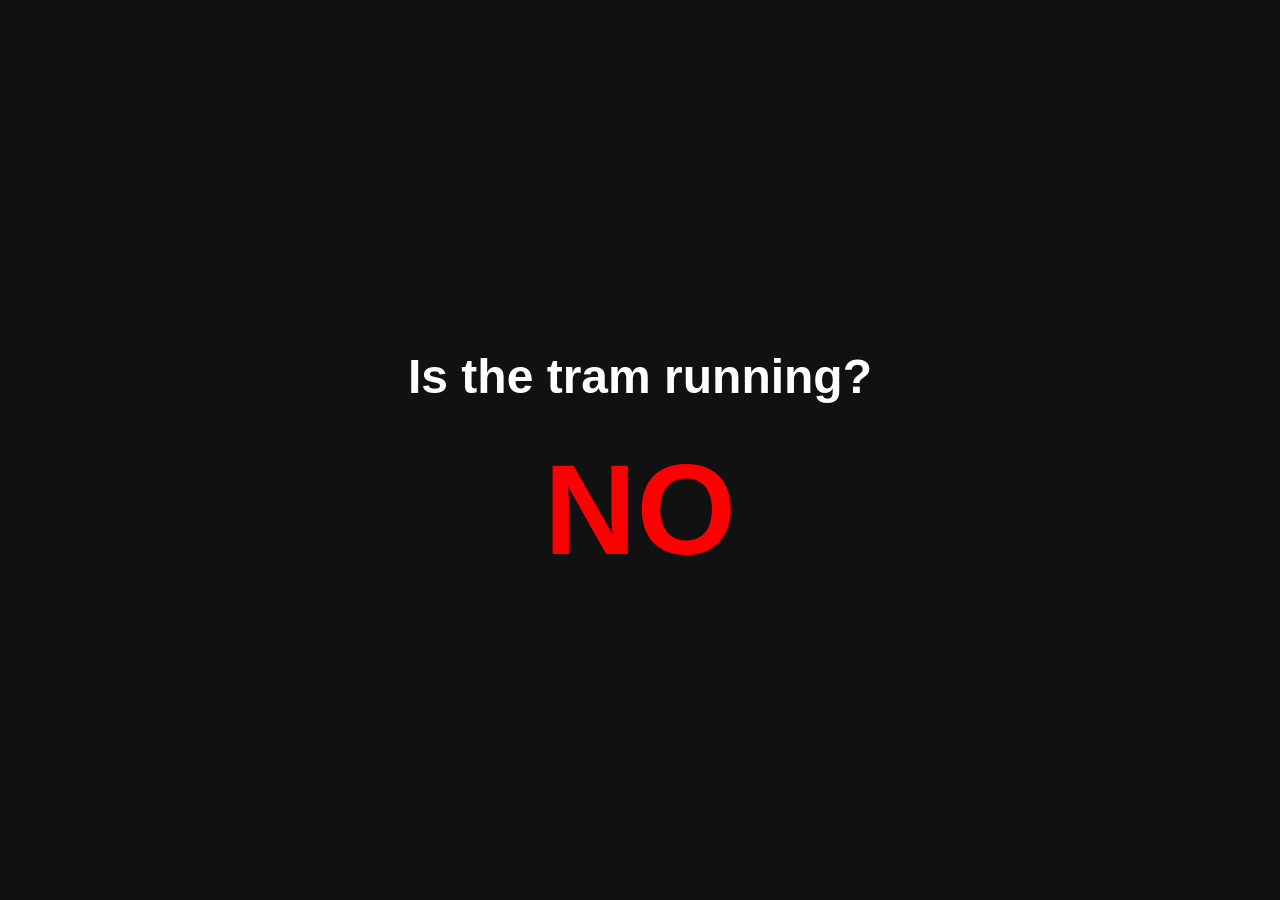
==== is.the.tram.running.html @ 89845153 "Add HTML file for tram status display" ====
<!DOCTYPE html>
<html lang="en">
<head>
    <meta charset="UTF-8">
    <title>Tram Status</title>
    <style>
        body {
            margin: 0;
            font-family: Arial, sans-serif;
            display: flex;
            flex-direction: column;
            justify-content: center;
            align-items: center;
            height: 100vh;
            background-color: #111;
            color: white;
            text-align: center;
        }
        h1 {
            font-size: 3rem;
            margin-bottom: 2rem;
        }
        .status {
            font-size: 8rem;
            font-weight: bold;
            color: red;
        }
    </style>
</head>
<body>
    <h1>Is the tram running?</h1>
    <div class="status">NO</div>
</body>
</html>
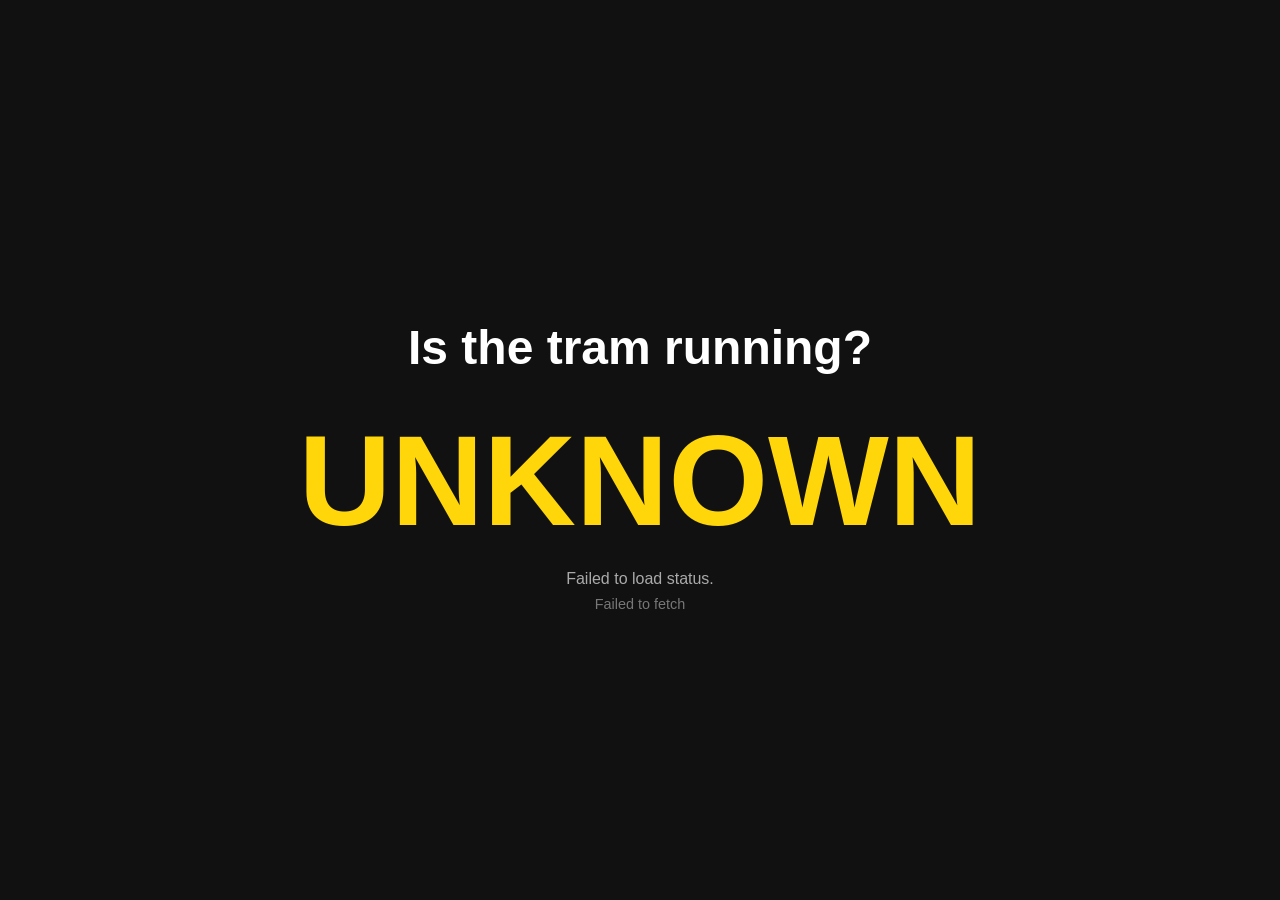
==== commit 5e6db524: "Enhance tram status page with live updates" ====
--- a/is.the.tram.running.html
+++ b/is.the.tram.running.html
@@ -1,34 +1,76 @@
 <!DOCTYPE html>
 <html lang="en">
 <head>
-    <meta charset="UTF-8">
-    <title>Tram Status</title>
-    <style>
-        body {
-            margin: 0;
-            font-family: Arial, sans-serif;
-            display: flex;
-            flex-direction: column;
-            justify-content: center;
-            align-items: center;
-            height: 100vh;
-            background-color: #111;
-            color: white;
-            text-align: center;
-        }
-        h1 {
-            font-size: 3rem;
-            margin-bottom: 2rem;
-        }
-        .status {
-            font-size: 8rem;
-            font-weight: bold;
-            color: red;
-        }
-    </style>
+  <meta charset="UTF-8" />
+  <title>Tram Status</title>
+  <style>
+    body {
+      margin: 0;
+      font-family: Arial, sans-serif;
+      display: flex;
+      flex-direction: column;
+      justify-content: center;
+      align-items: center;
+      height: 100vh;
+      background-color: #111;
+      color: white;
+      text-align: center;
+    }
+    h1 { font-size: 3rem; margin-bottom: 2rem; }
+    .status { font-size: 8rem; font-weight: bold; }
+    .status.yes { color: #31d158; }
+    .status.no  { color: #ff3b30; }
+    .status.unknown { color: #ffd60a; }
+    .sub { margin-top: 1rem; font-size: 1rem; color: #aaa; max-width: 900px; padding: 0 1rem; }
+    .tiny { margin-top: 0.5rem; font-size: 0.9rem; color: #777; }
+  </style>
 </head>
 <body>
-    <h1>Is the tram running?</h1>
-    <div class="status">NO</div>
+  <h1>Is the tram running?</h1>
+  <div id="status" class="status unknown">…</div>
+  <div id="sub" class="sub">Loading live status…</div>
+  <div id="tiny" class="tiny"></div>
+
+<script>
+(() => {
+  // TODO: replace with your deployed Cloudflare Worker URL
+  const WORKER_URL = "https://tram-status.breton-justin97.workers.dev/";
+  const REFRESH_MS = 5 * 60 * 1000;
+
+  const statusEl = document.getElementById("status");
+  const subEl    = document.getElementById("sub");
+  const tinyEl   = document.getElementById("tiny");
+
+  function setStatus(state, details) {
+    statusEl.classList.remove("yes", "no", "unknown");
+    statusEl.classList.add(state);
+    statusEl.textContent = state === "yes" ? "YES" : state === "no" ? "NO" : "UNKNOWN";
+    subEl.textContent = details || "";
+  }
+
+  async function refresh() {
+    setStatus("unknown", "Loading live status…");
+    tinyEl.textContent = "";
+
+    try {
+      const res = await fetch(WORKER_URL, { cache: "no-store" });
+      if (!res.ok) throw new Error(`Worker HTTP ${res.status}`);
+      const data = await res.json();
+
+      if (data.running === true)       setStatus("yes", `${data.statusText || "Open"}${data.hoursText ? " • " + data.hoursText : ""}`);
+      else if (data.running === false) setStatus("no",  `${data.statusText || "Closed"}${data.hoursText ? " • " + data.hoursText : ""}`);
+      else                             setStatus("unknown", data.error || data.statusText || "Unknown");
+
+      tinyEl.textContent = `Retrieved: ${data.fetchedAt || new Date().toISOString()}`;
+    } catch (e) {
+      setStatus("unknown", "Failed to load status.");
+      tinyEl.textContent = e?.message ?? String(e);
+    }
+  }
+
+  refresh();
+  setInterval(refresh, REFRESH_MS);
+})();
+</script>
 </body>
 </html>
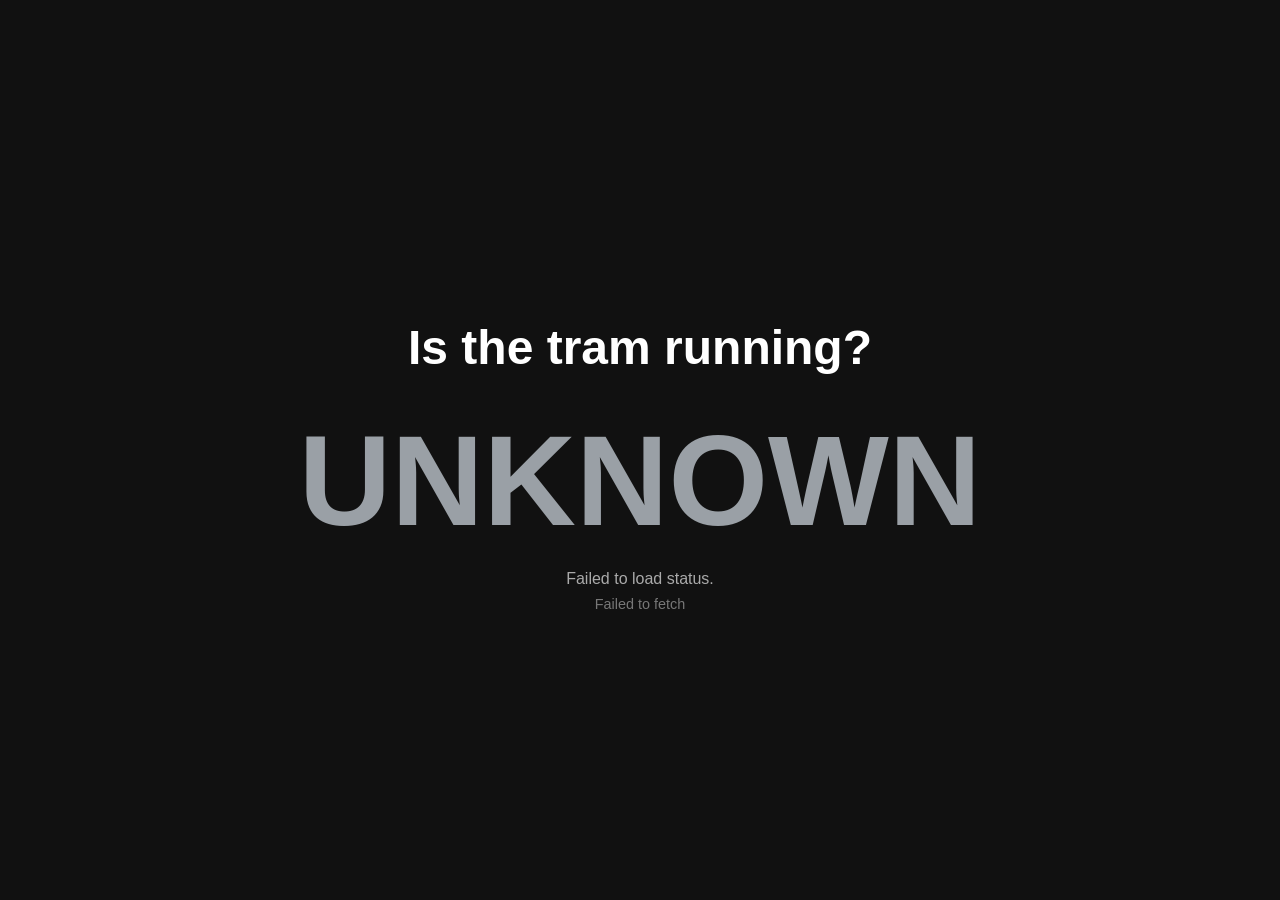
==== commit 9deb63a3: "Refactor status handling in tram status page" ====
--- a/is.the.tram.running.html
+++ b/is.the.tram.running.html
@@ -18,9 +18,10 @@
     }
     h1 { font-size: 3rem; margin-bottom: 2rem; }
     .status { font-size: 8rem; font-weight: bold; }
-    .status.yes { color: #31d158; }
-    .status.no  { color: #ff3b30; }
-    .status.unknown { color: #ffd60a; }
+    .status.open { color: #31d158; }
+    .status.closed { color: #ff3b30; }
+    .status.hold { color: #ffd60a; }
+    .status.unknown { color: #9aa0a6; }
     .sub { margin-top: 1rem; font-size: 1rem; color: #aaa; max-width: 900px; padding: 0 1rem; }
     .tiny { margin-top: 0.5rem; font-size: 0.9rem; color: #777; }
   </style>
@@ -33,7 +34,6 @@
 
 <script>
 (() => {
-  // TODO: replace with your deployed Cloudflare Worker URL
   const WORKER_URL = "https://tram-status.breton-justin97.workers.dev/";
   const REFRESH_MS = 5 * 60 * 1000;
 
@@ -41,15 +41,20 @@
   const subEl    = document.getElementById("sub");
   const tinyEl   = document.getElementById("tiny");
 
-  function setStatus(state, details) {
-    statusEl.classList.remove("yes", "no", "unknown");
+  function setDisplay(state, detail) {
+    statusEl.classList.remove("open", "closed", "hold", "unknown");
     statusEl.classList.add(state);
-    statusEl.textContent = state === "yes" ? "YES" : state === "no" ? "NO" : "UNKNOWN";
-    subEl.textContent = details || "";
+
+    statusEl.textContent =
+      state === "open" ? "YES" :
+      state === "closed" ? "NO" :
+      state === "hold" ? "HOLD" : "UNKNOWN";
+
+    subEl.textContent = detail || "";
   }
 
   async function refresh() {
-    setStatus("unknown", "Loading live status…");
+    setDisplay("unknown", "Loading live status…");
     tinyEl.textContent = "";
 
     try {
@@ -57,13 +62,17 @@
       if (!res.ok) throw new Error(`Worker HTTP ${res.status}`);
       const data = await res.json();
 
-      if (data.running === true)       setStatus("yes", `${data.statusText || "Open"}${data.hoursText ? " • " + data.hoursText : ""}`);
-      else if (data.running === false) setStatus("no",  `${data.statusText || "Closed"}${data.hoursText ? " • " + data.hoursText : ""}`);
-      else                             setStatus("unknown", data.error || data.statusText || "Unknown");
+      const state = data.state || "unknown";
+      const statuses = Array.isArray(data.statuses) ? data.statuses : (data.statusText ? [data.statusText] : []);
+      const detail = [
+        statuses.length ? statuses.join(" / ") : null,
+        data.hoursText || null
+      ].filter(Boolean).join(" • ");
 
+      setDisplay(state, detail || data.error || "Unknown");
       tinyEl.textContent = `Retrieved: ${data.fetchedAt || new Date().toISOString()}`;
     } catch (e) {
-      setStatus("unknown", "Failed to load status.");
+      setDisplay("unknown", "Failed to load status.");
       tinyEl.textContent = e?.message ?? String(e);
     }
   }
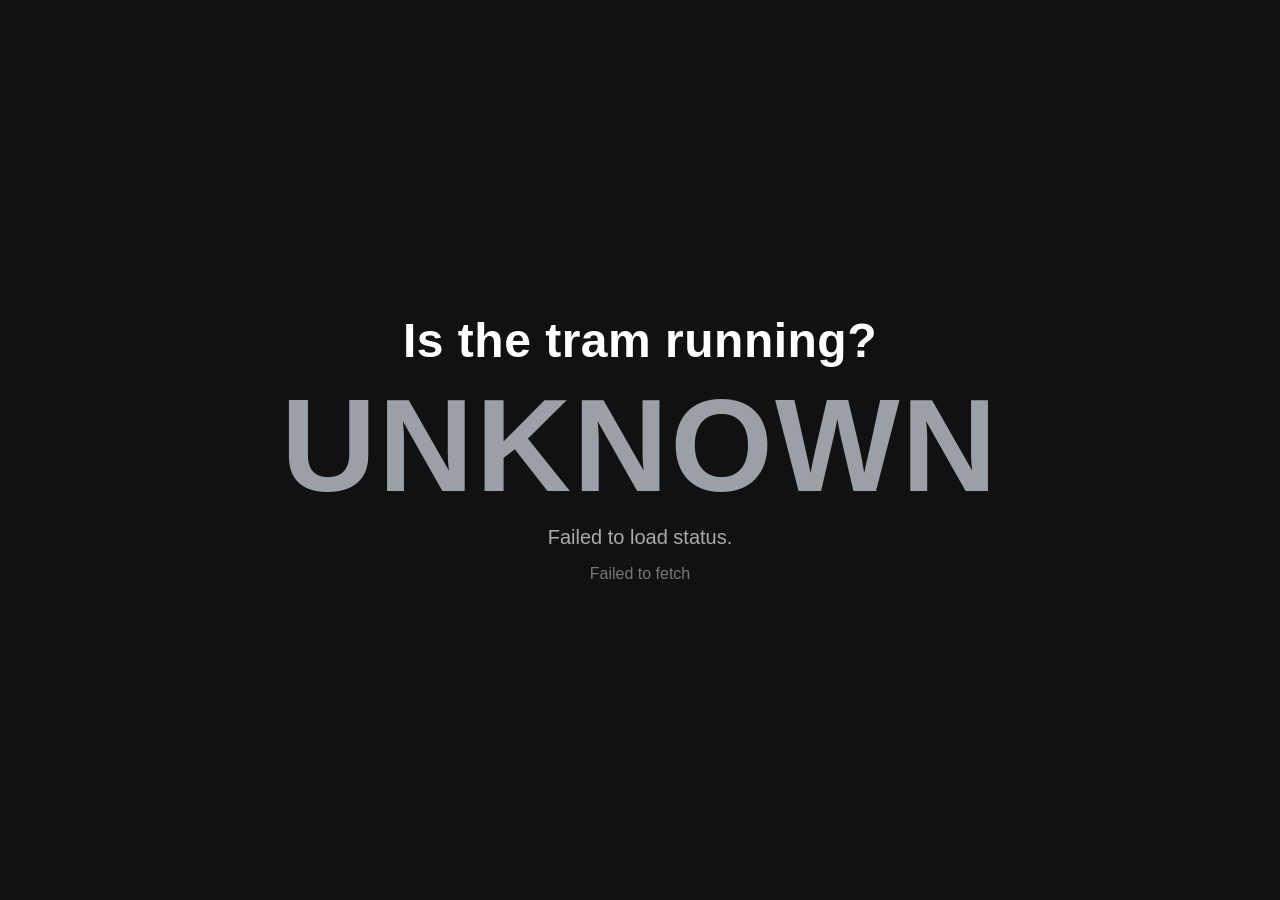
==== commit e793eff8: "Refactor tram status HTML and CSS layout" ====
--- a/is.the.tram.running.html
+++ b/is.the.tram.running.html
@@ -2,41 +2,121 @@
 <html lang="en">
 <head>
   <meta charset="UTF-8" />
+  <meta name="viewport" content="width=device-width, initial-scale=1, viewport-fit=cover" />
   <title>Tram Status</title>
   <style>
+    :root {
+      --bg: #111;
+      --fg: #fff;
+      --muted: #aaa;
+      --muted2: #777;
+
+      --open: #31d158;
+      --closed: #ff3b30;
+      --hold: #ffd60a;
+      --unknown: #9aa0a6;
+    }
+
+    * { box-sizing: border-box; }
+
     body {
       margin: 0;
       font-family: Arial, sans-serif;
+      min-height: 100svh;
+      background-color: var(--bg);
+      color: var(--fg);
+
+      display: flex;
+      align-items: center;
+      justify-content: center;
+
+      text-align: center;
+
+      padding:
+        max(16px, env(safe-area-inset-top))
+        max(16px, env(safe-area-inset-right))
+        max(16px, env(safe-area-inset-bottom))
+        max(16px, env(safe-area-inset-left));
+    }
+
+    .wrap {
+      width: min(720px, 100%);
+      padding: 8px 0;
       display: flex;
       flex-direction: column;
+      align-items: center;
+      gap: 12px;
+    }
+
+    h1 {
+      margin: 0;
+      font-size: clamp(1.8rem, 5.5vw, 3rem);
+      line-height: 1.1;
+      letter-spacing: 0.5px;
+    }
+
+    /* Container to constrain width so we can fit text inside it */
+    .status-box {
+      width: 100%;
+      display: flex;
       justify-content: center;
       align-items: center;
-      height: 100vh;
-      background-color: #111;
-      color: white;
-      text-align: center;
+      overflow: hidden; /* IMPORTANT: prevent bleed off-screen */
     }
-    h1 { font-size: 3rem; margin-bottom: 2rem; }
-    .status { font-size: 8rem; font-weight: bold; }
-    .status.open { color: #31d158; }
-    .status.closed { color: #ff3b30; }
-    .status.hold { color: #ffd60a; }
-    .status.unknown { color: #9aa0a6; }
-    .sub { margin-top: 1rem; font-size: 1rem; color: #aaa; max-width: 900px; padding: 0 1rem; }
-    .tiny { margin-top: 0.5rem; font-size: 0.9rem; color: #777; }
+
+    .status {
+      font-weight: 800;
+      line-height: 1;
+      letter-spacing: 2px;
+      text-transform: uppercase;
+
+      /* start big, then JS will shrink if needed */
+      font-size: clamp(4.2rem, 22vw, 9rem);
+
+      white-space: nowrap; /* don't wrap YES/UNKNOWN onto multiple lines */
+      display: inline-block;
+      max-width: 100%;
+    }
+
+    .status.open { color: var(--open); }
+    .status.closed { color: var(--closed); }
+    .status.hold { color: var(--hold); }
+    .status.unknown { color: var(--unknown); }
+
+    .sub {
+      margin: 0;
+      color: var(--muted);
+      font-size: clamp(1rem, 3.8vw, 1.25rem);
+      line-height: 1.35;
+    }
+
+    .tiny {
+      margin: 0;
+      color: var(--muted2);
+      font-size: clamp(0.9rem, 3.2vw, 1rem);
+      line-height: 1.35;
+      word-break: break-word;
+    }
   </style>
 </head>
 <body>
-  <h1>Is the tram running?</h1>
-  <div id="status" class="status unknown">…</div>
-  <div id="sub" class="sub">Loading live status…</div>
-  <div id="tiny" class="tiny"></div>
+  <div class="wrap">
+    <h1>Is the tram running?</h1>
+
+    <div class="status-box" id="statusBox">
+      <div id="status" class="status unknown">…</div>
+    </div>
+
+    <p id="sub" class="sub">Loading live status…</p>
+    <p id="tiny" class="tiny"></p>
+  </div>
 
 <script>
 (() => {
   const WORKER_URL = "https://tram-status.breton-justin97.workers.dev/";
   const REFRESH_MS = 5 * 60 * 1000;
 
+  const statusBoxEl = document.getElementById("statusBox");
   const statusEl = document.getElementById("status");
   const subEl    = document.getElementById("sub");
   const tinyEl   = document.getElementById("tiny");
@@ -51,6 +131,31 @@
       state === "hold" ? "HOLD" : "UNKNOWN";
 
     subEl.textContent = detail || "";
+
+    // Wait a tick for layout then fit
+    requestAnimationFrame(fitStatusText);
+  }
+
+  function fitStatusText() {
+    // Reset to CSS size first, then shrink if overflowing
+    statusEl.style.fontSize = ""; // clear inline override
+
+    const maxW = statusBoxEl.clientWidth;
+    if (!maxW) return;
+
+    // If it already fits, we're done
+    if (statusEl.scrollWidth <= maxW) return;
+
+    // Start from computed font-size and shrink down to a minimum
+    const computed = window.getComputedStyle(statusEl);
+    let size = parseFloat(computed.fontSize);
+    const min = 36; // px minimum to avoid becoming unreadable
+
+    // Reduce in small steps until it fits
+    while (size > min && statusEl.scrollWidth > maxW) {
+      size -= 2;
+      statusEl.style.fontSize = size + "px";
+    }
   }
 
   async function refresh() {
@@ -63,7 +168,10 @@
       const data = await res.json();
 
       const state = data.state || "unknown";
-      const statuses = Array.isArray(data.statuses) ? data.statuses : (data.statusText ? [data.statusText] : []);
+      const statuses = Array.isArray(data.statuses)
+        ? data.statuses
+        : (data.statusText ? [data.statusText] : []);
+
       const detail = [
         statuses.length ? statuses.join(" / ") : null,
         data.hoursText || null
@@ -77,6 +185,9 @@
     }
   }
 
+  // Re-fit on resize/orientation changes too
+  window.addEventListener("resize", () => requestAnimationFrame(fitStatusText));
+
   refresh();
   setInterval(refresh, REFRESH_MS);
 })();
